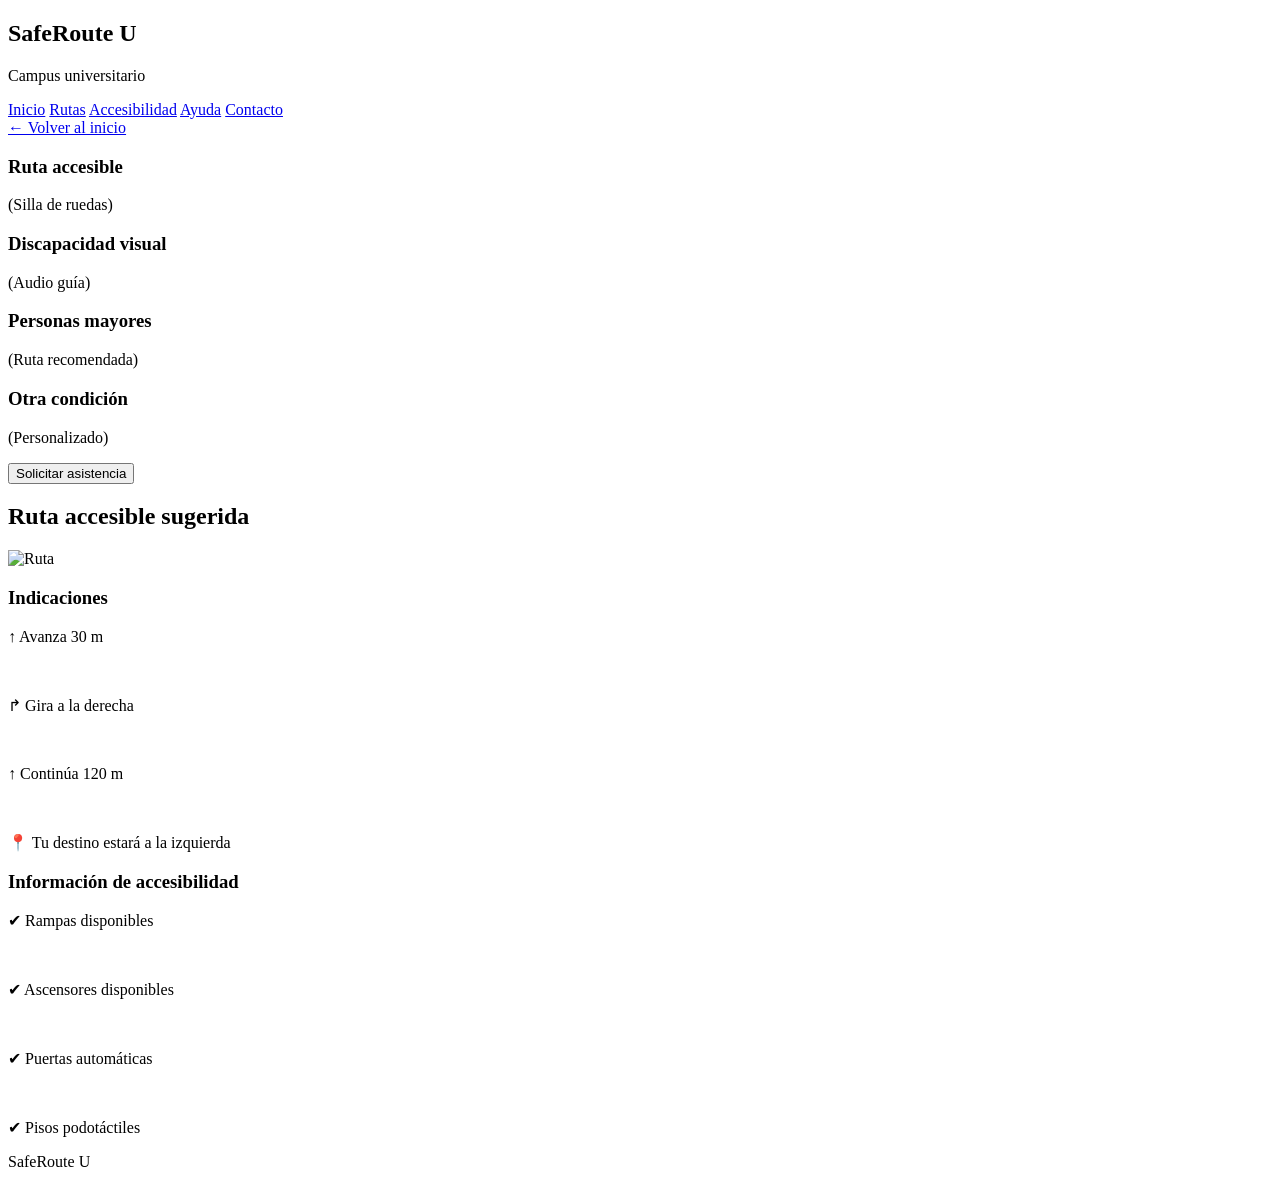
==== accesibilidad.html @ 2959c827 "Add files via upload" ====
<!DOCTYPE html>
<html lang="es">
<head>
<meta charset="UTF-8">
<title>Accesibilidad</title>
<link rel="stylesheet" href="css/styles.css">
</head>

<body>

<header>

<div class="logo">
<h2>SafeRoute U</h2>
<p>Campus universitario</p>
</div>

<nav>
<a href="index.html">Inicio</a>
<a href="rutas.html">Rutas</a>
<a href="accesibilidad.html">Accesibilidad</a>
<a href="ayuda.html">Ayuda</a>
<a class="btn-contacto" href="contacto.html">Contacto</a>
</nav>

</header>

<a class="volver" href="index.html">← Volver al inicio</a>

<section class="layout">

<div class="sidebar">

<div class="sidebar-box">

<div class="item">
<h3>Ruta accesible</h3>
<p>(Silla de ruedas)</p>
</div>

<div class="item">
<h3>Discapacidad visual</h3>
<p>(Audio guía)</p>
</div>

<div class="item">
<h3>Personas mayores</h3>
<p>(Ruta recomendada)</p>
</div>

<div class="item">
<h3>Otra condición</h3>
<p>(Personalizado)</p>
</div>

</div>

<button class="btn">Solicitar asistencia</button>

</div>

<div class="main-content">

<h2>Ruta accesible sugerida</h2>

<div class="mapa">
    <img src="img/mapa.png" alt="Ruta">
</div>

<div class="info-boxes">

<div class="info">
<h3>Indicaciones</h3>

<p>↑ Avanza 30 m</p>
<br>

<p>↱ Gira a la derecha</p>
<br>

<p>↑ Continúa 120 m</p>
<br>

<p>📍 Tu destino estará a la izquierda</p>

</div>

<div class="info">
<h3>Información de accesibilidad</h3>

<p>✔ Rampas disponibles</p>
<br>

<p>✔ Ascensores disponibles</p>
<br>

<p>✔ Puertas automáticas</p>
<br>

<p>✔ Pisos podotáctiles</p>

</div>

</div>

</div>

</section>

<footer>
SafeRoute U
</footer>

</body>
</html>
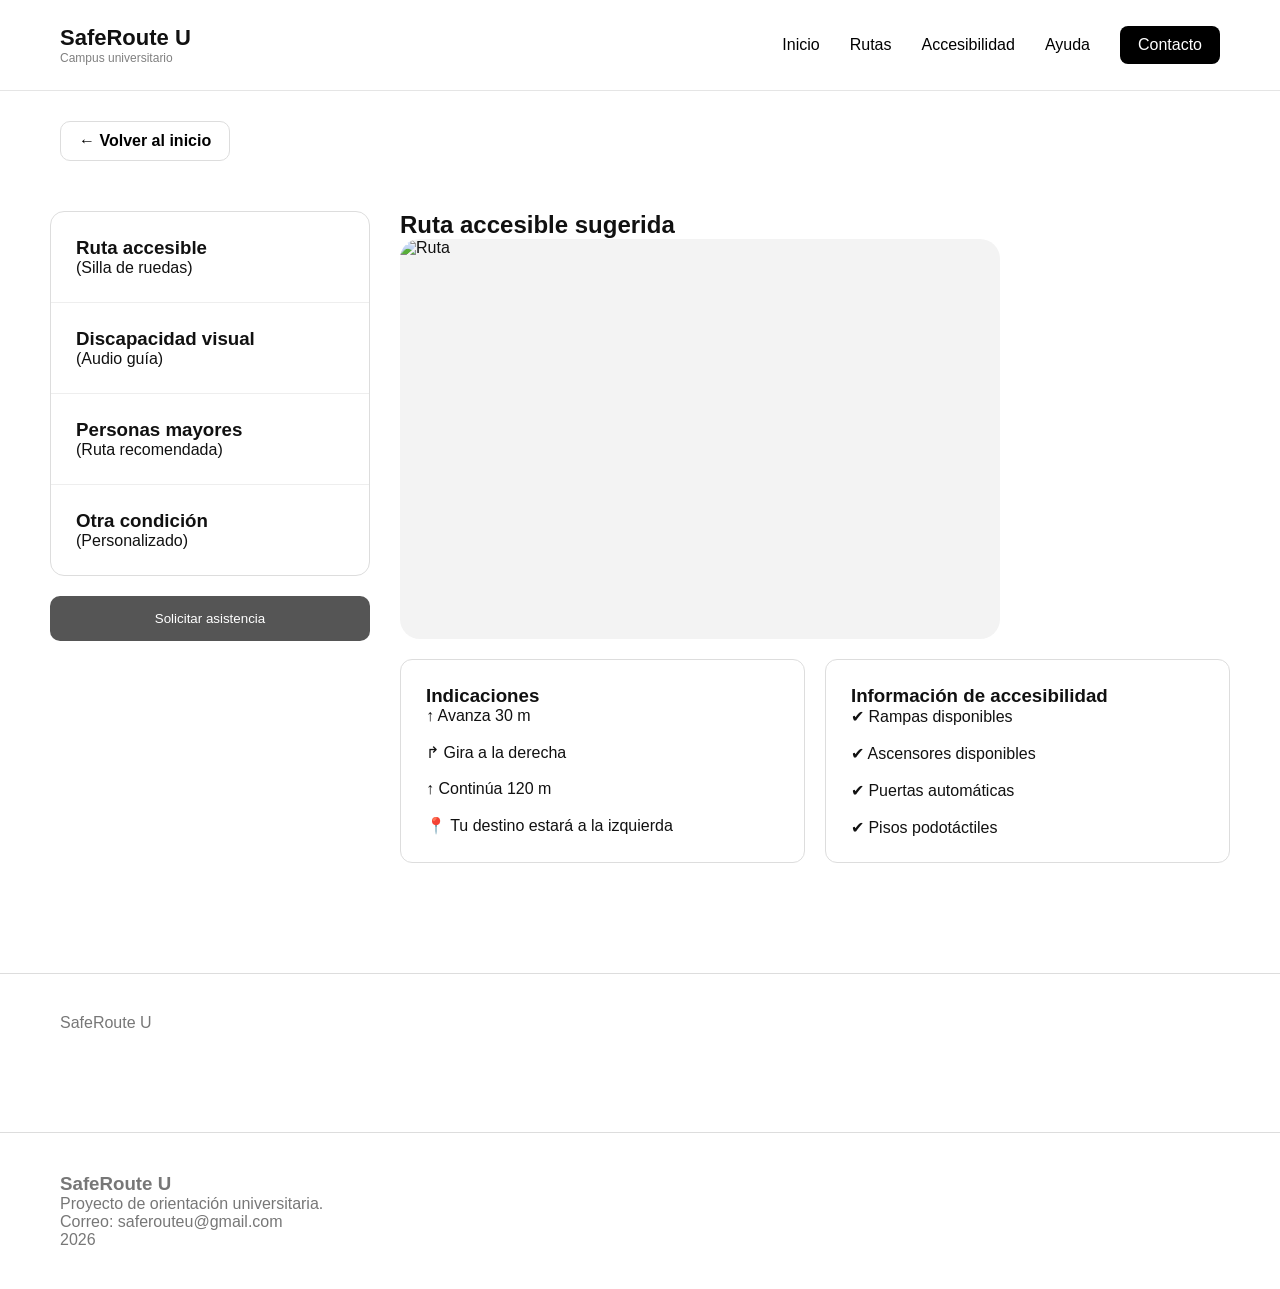
==== commit c55f07ea: "Add files via upload" ====
--- a/accesibilidad.html
+++ b/accesibilidad.html
@@ -64,7 +64,7 @@
 <h2>Ruta accesible sugerida</h2>
 
 <div class="mapa">
-    <img src="img/mapa.png" alt="Ruta">
+    <img src="img/mapa3.png" alt="Ruta">
 </div>
 
 <div class="info-boxes">
@@ -111,5 +111,17 @@
 SafeRoute U
 </footer>
 
+<footer>
+
+<h3>SafeRoute U</h3>
+
+<p>Proyecto de orientación universitaria.</p>
+
+<p>Correo: saferouteu@gmail.com</p>
+
+<p>2026</p>
+
+</footer>
+
 </body>
 </html>
--- a/css/styles.css
+++ b/css/styles.css
@@ -0,0 +1,245 @@
+*{
+    margin:0;
+    padding:0;
+    box-sizing:border-box;
+    font-family:Arial, Helvetica, sans-serif;
+}
+
+body{
+    background:#fff;
+    color:#111;
+}
+
+header{
+    display:flex;
+    justify-content:space-between;
+    align-items:center;
+    padding:25px 60px;
+    border-bottom:1px solid #e5e5e5;
+}
+
+.logo h2{
+    font-size:22px;
+}
+
+.logo p{
+    font-size:12px;
+    color:gray;
+}
+
+nav{
+    display:flex;
+    align-items:center;
+    gap:30px;
+}
+
+nav a{
+    text-decoration:none;
+    color:black;
+    font-weight:500;
+}
+
+.btn-contacto{
+    background:black;
+    color:white;
+    padding:10px 18px;
+    border-radius:8px;
+}
+
+.hero{
+    display:flex;
+    justify-content:space-between;
+    align-items:center;
+    padding:60px;
+    gap:40px;
+}
+
+.texto{
+    width:40%;
+}
+
+.texto h1{
+    font-size:60px;
+    margin-bottom:20px;
+}
+
+.texto p{
+    color:#666;
+    margin-bottom:20px;
+    line-height:1.5;
+}
+
+.search{
+    width:100%;
+    padding:15px;
+    border:1px solid #ccc;
+    border-radius:10px;
+}
+
+.mapa{
+    width:600px;
+    height:400px;
+    background:#f3f3f3;
+    border-radius:20px;
+    position:relative;
+    overflow:hidden;
+}
+
+.mapa img{
+    width:100%;
+    height:100%;
+    object-fit:cover;
+}
+
+.pin{
+    width:20px;
+    height:20px;
+    background:black;
+    border-radius:50%;
+    position:absolute;
+}
+
+.pin1{ top:50px; left:120px; }
+.pin2{ top:120px; left:300px; }
+.pin3{ top:220px; left:200px; }
+.pin4{ top:150px; left:450px; }
+.pin5{ top:300px; left:350px; }
+
+.section{
+    padding:60px;
+}
+
+.cards{
+    display:flex;
+    gap:20px;
+    margin-top:30px;
+    flex-wrap:wrap;
+}
+
+.card{
+    border:1px solid #ddd;
+    border-radius:14px;
+    padding:40px;
+    width:230px;
+    transition:0.3s;
+}
+
+.card:hover{
+    transform:translateY(-5px);
+}
+
+.card h3{
+    margin-top:10px;
+}
+
+.layout{
+    display:flex;
+    gap:30px;
+    padding:50px;
+}
+
+.sidebar{
+    width:320px;
+}
+
+.sidebar-box{
+    border:1px solid #ddd;
+    border-radius:14px;
+    overflow:hidden;
+}
+
+.item{
+    padding:25px;
+    border-bottom:1px solid #eee;
+}
+
+.item:last-child{
+    border:none;
+}
+
+.main-content{
+    flex:1;
+}
+
+.info-boxes{
+    display:flex;
+    gap:20px;
+    margin-top:20px;
+}
+
+.info{
+    border:1px solid #ddd;
+    padding:25px;
+    border-radius:12px;
+    flex:1;
+}
+
+.btn{
+    background:#555;
+    color:white;
+    border:none;
+    padding:15px;
+    border-radius:10px;
+    width:100%;
+    margin-top:20px;
+    cursor:pointer;
+}
+
+.faq{
+    border:1px solid #ddd;
+    padding:20px;
+    border-radius:10px;
+    margin-bottom:15px;
+}
+
+.contact-container{
+    display:flex;
+    gap:50px;
+    padding:60px;
+}
+
+.formulario{
+    flex:1;
+}
+
+.formulario input,
+.formulario textarea{
+    width:100%;
+    padding:15px;
+    margin-bottom:15px;
+    border:1px solid #ccc;
+    border-radius:10px;
+}
+
+.formulario textarea{
+    height:180px;
+    resize:none;
+}
+
+.info-contacto{
+    flex:1;
+}
+
+footer{
+    margin-top:60px;
+    padding:40px 60px;
+    border-top:1px solid #ddd;
+    color:#777;
+}
+
+.volver{
+    display:inline-block;
+    margin:30px 0 0 60px;
+    text-decoration:none;
+    color:black;
+    font-weight:bold;
+    padding:10px 18px;
+    border:1px solid #ddd;
+    border-radius:10px;
+    transition:0.3s;
+}
+
+.volver:hover{
+    background:black;
+    color:white;
+}
